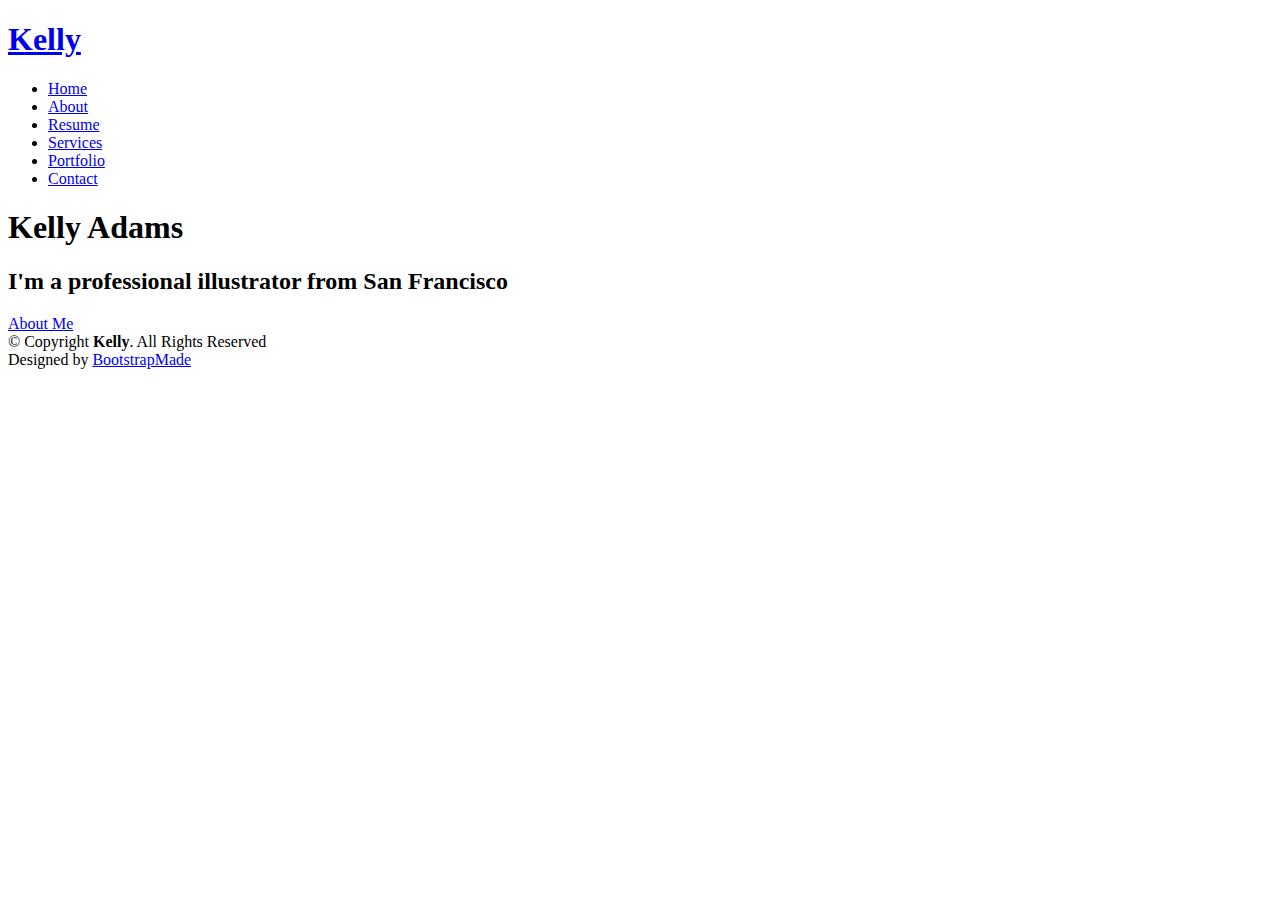
==== PeronsalSite2/index.html @ 019ef478 "Initial Commit" ====
﻿<!DOCTYPE html>
<html lang="en">

<head>
  <meta charset="utf-8">
  <meta content="width=device-width, initial-scale=1.0" name="viewport">

  <title>Austin Wallace Personal Site - Index</title>
  <meta content="" name="description">
  <meta content="" name="keywords">

  <!-- Favicons -->
  <link href="../_archive/assets/img/favicon.png" rel="icon">
  <link href="../_archive/assets/img/apple-touch-icon.png" rel="apple-touch-icon">

  <!-- Google Fonts -->
  <link href="https://fonts.googleapis.com/css?family=Open+Sans:300,300i,400,400i,600,600i,700,700i|Raleway:300,300i,400,400i,500,500i,600,600i,700,700i|Poppins:300,300i,400,400i,500,500i,600,600i,700,700i" rel="stylesheet">

  <!-- Vendor CSS Files -->
  <link href="../_archive/assets/vendor/aos/aos.css" rel="stylesheet">
  <link href="../_archive/assets/vendor/bootstrap/css/bootstrap.min.css" rel="stylesheet">
  <link href="../_archive/assets/vendor/bootstrap-icons/bootstrap-icons.css" rel="stylesheet">
  <link href="../_archive/assets/vendor/boxicons/css/boxicons.min.css" rel="stylesheet">
  <link href="../_archive/assets/vendor/glightbox/css/glightbox.min.css" rel="stylesheet">
  <link href="../_archive/assets/vendor/swiper/swiper-bundle.min.css" rel="stylesheet">

  <!-- Template Main CSS File -->
  <link href="../_archive/assets/css/style.css" rel="stylesheet">

  <!-- =======================================================
  * Template Name: Kelly - v4.7.0
  * Template URL: https://bootstrapmade.com/kelly-free-bootstrap-cv-resume-html-template/
  * Author: BootstrapMade.com
  * License: https://bootstrapmade.com/license/
  ======================================================== -->
</head>

<body>

  <!-- ======= Header ======= -->
  <header id="header" class="fixed-top">
    <div class="container-fluid d-flex justify-content-between align-items-center">

      <h1 class="logo me-auto me-lg-0"><a href="index.html">Kelly</a></h1>
      <!-- Uncomment below if you prefer to use an image logo -->
      <!-- <a href="index.html" class="logo"><img src="assets/img/logo.png" alt="" class="img-fluid"></a>-->

      <nav id="navbar" class="navbar order-last order-lg-0">
        <ul>
          <li><a class="active" href="index.html">Home</a></li>
          <li><a href="about.html">About</a></li>
          <li><a href="resume.html">Resume</a></li>
          <li><a href="services.html">Services</a></li>
          <li><a href="portfolio.html">Portfolio</a></li>
          <li><a href="contact.html">Contact</a></li>
        </ul>
        <i class="bi bi-list mobile-nav-toggle"></i>
      </nav><!-- .navbar -->

      <div class="header-social-links">
        <a href="#" class="twitter"><i class="bi bi-twitter"></i></a>
        <a href="#" class="facebook"><i class="bi bi-facebook"></i></a>
        <a href="#" class="instagram"><i class="bi bi-instagram"></i></a>
        <a href="#" class="linkedin"><i class="bi bi-linkedin"></i></i></a>
      </div>

    </div>

  </header><!-- End Header -->

  <!-- ======= Hero Section ======= -->
  <section id="hero" class="d-flex align-items-center">
    <div class="container d-flex flex-column align-items-center" data-aos="zoom-in" data-aos-delay="100">
      <h1>Kelly Adams</h1>
      <h2>I'm a professional illustrator from San Francisco</h2>
      <a href="about.html" class="btn-about">About Me</a>
    </div>
  </section><!-- End Hero -->

  <!-- ======= Footer ======= -->
  <footer id="footer">
    <div class="container">
      <div class="copyright">
        &copy; Copyright <strong><span>Kelly</span></strong>. All Rights Reserved
      </div>
      <div class="credits">
        <!-- All the links in the footer should remain intact. -->
        <!-- You can delete the links only if you purchased the pro version. -->
        <!-- Licensing information: https://bootstrapmade.com/license/ -->
        <!-- Purchase the pro version with working PHP/AJAX contact form: https://bootstrapmade.com/kelly-free-bootstrap-cv-resume-html-template/ -->
        Designed by <a href="https://bootstrapmade.com/">BootstrapMade</a>
      </div>
    </div>
  </footer><!-- End  Footer -->

  <div id="preloader"></div>
  <a href="#" class="back-to-top d-flex align-items-center justify-content-center"><i class="bi bi-arrow-up-short"></i></a>

  <!-- Vendor JS Files -->
  <script src="../_archive/assets/vendor/purecounter/purecounter.js"></script>
  <script src="../_archive/assets/vendor/aos/aos.js"></script>
  <script src="../_archive/assets/vendor/bootstrap/js/bootstrap.bundle.min.js"></script>
  <script src="../_archive/assets/vendor/glightbox/js/glightbox.min.js"></script>
  <script src="../_archive/assets/vendor/isotope-layout/isotope.pkgd.min.js"></script>
  <script src="../_archive/assets/vendor/swiper/swiper-bundle.min.js"></script>
  <script src="../_archive/assets/vendor/waypoints/noframework.waypoints.js"></script>
  <script src="../_archive/assets/vendor/php-email-form/validate.js"></script>

  <!-- Template Main JS File -->
  <script src="../_archive/assets/js/main.js"></script>

</body>

</html>
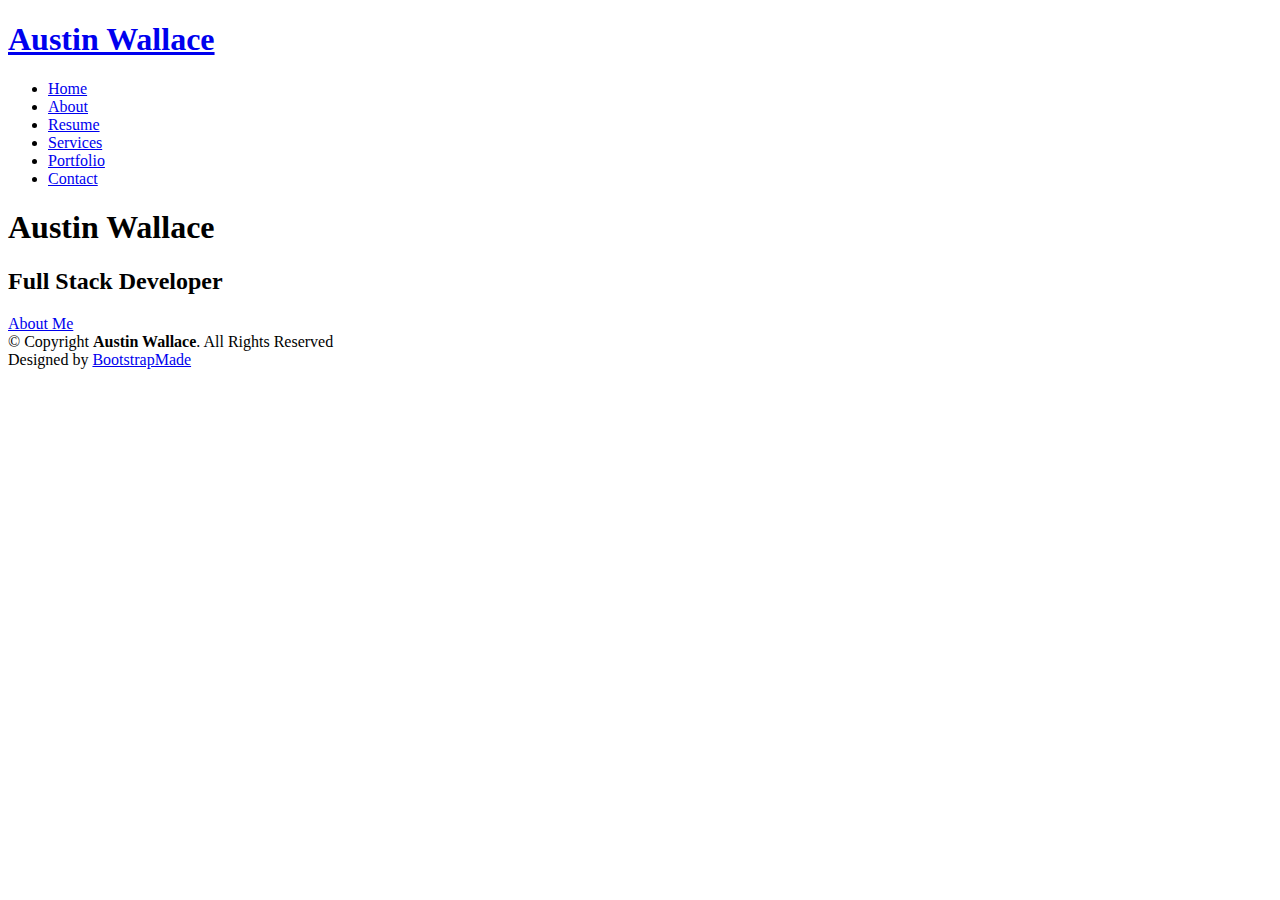
==== commit fd886a29: "Customized text on home page" ====
--- a/PeronsalSite2/index.html
+++ b/PeronsalSite2/index.html
@@ -41,7 +41,7 @@
   <header id="header" class="fixed-top">
     <div class="container-fluid d-flex justify-content-between align-items-center">
 
-      <h1 class="logo me-auto me-lg-0"><a href="index.html">Kelly</a></h1>
+      <h1 class="logo me-auto me-lg-0"><a href="index.html">Austin Wallace</a></h1>
       <!-- Uncomment below if you prefer to use an image logo -->
       <!-- <a href="index.html" class="logo"><img src="assets/img/logo.png" alt="" class="img-fluid"></a>-->
 
@@ -71,8 +71,8 @@
   <!-- ======= Hero Section ======= -->
   <section id="hero" class="d-flex align-items-center">
     <div class="container d-flex flex-column align-items-center" data-aos="zoom-in" data-aos-delay="100">
-      <h1>Kelly Adams</h1>
-      <h2>I'm a professional illustrator from San Francisco</h2>
+      <h1>Austin Wallace</h1>
+      <h2>Full Stack Developer</h2>
       <a href="about.html" class="btn-about">About Me</a>
     </div>
   </section><!-- End Hero -->
@@ -81,7 +81,7 @@
   <footer id="footer">
     <div class="container">
       <div class="copyright">
-        &copy; Copyright <strong><span>Kelly</span></strong>. All Rights Reserved
+        &copy; Copyright <strong><span>Austin Wallace</span></strong>. All Rights Reserved
       </div>
       <div class="credits">
         <!-- All the links in the footer should remain intact. -->
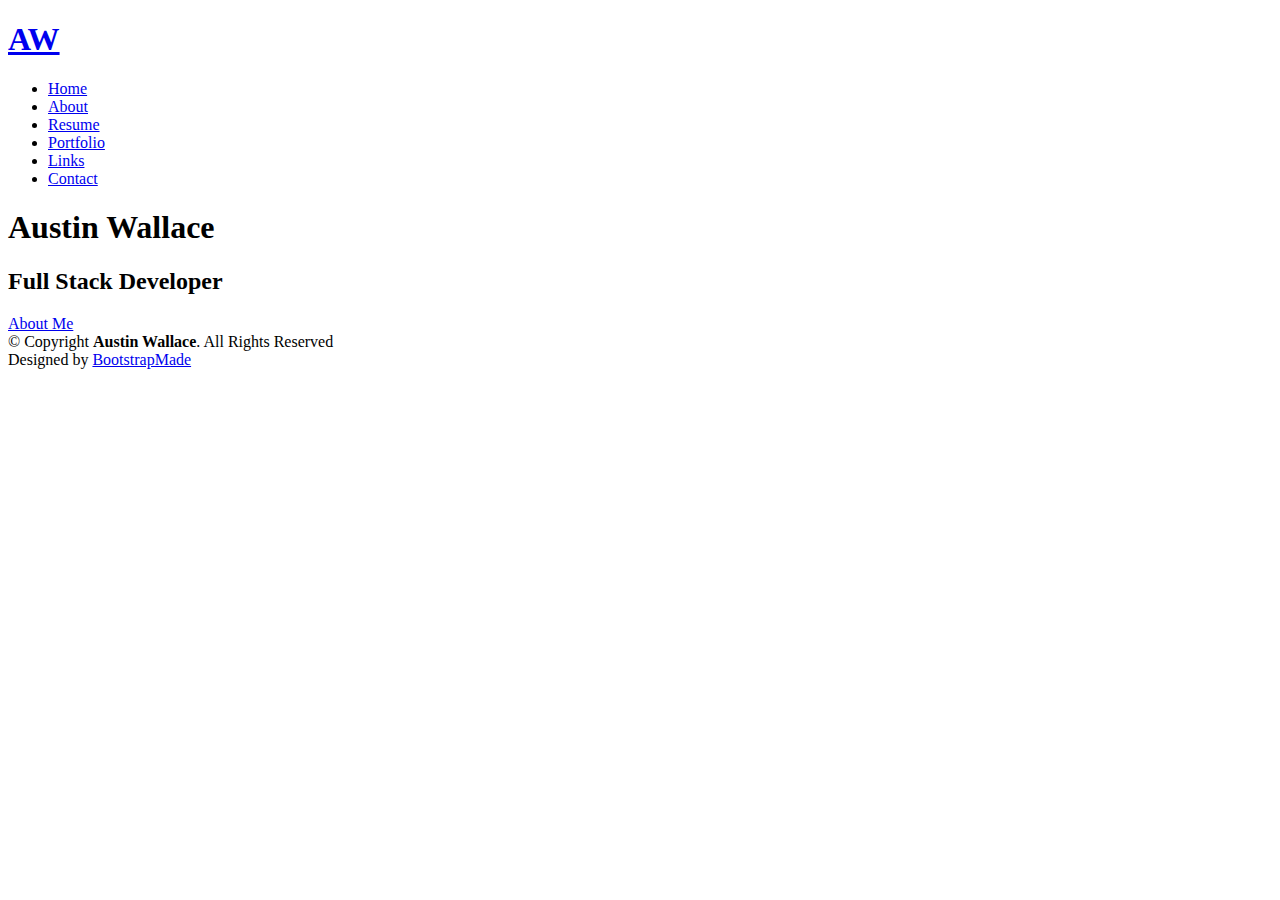
==== commit b81ef811: "Added favicon, added resume img, customized pages more" ====
--- a/PeronsalSite2/index.html
+++ b/PeronsalSite2/index.html
@@ -2,37 +2,37 @@
 <html lang="en">
 
 <head>
-  <meta charset="utf-8">
-  <meta content="width=device-width, initial-scale=1.0" name="viewport">
+    <meta charset="utf-8">
+    <meta content="width=device-width, initial-scale=1.0" name="viewport">
 
-  <title>Austin Wallace Personal Site - Index</title>
-  <meta content="" name="description">
-  <meta content="" name="keywords">
+    <title>Austin Wallace Personal Site - Index</title>
+    <meta content="" name="description">
+    <meta content="" name="keywords">
 
-  <!-- Favicons -->
-  <link href="../_archive/assets/img/favicon.png" rel="icon">
-  <link href="../_archive/assets/img/apple-touch-icon.png" rel="apple-touch-icon">
+    <!-- Favicons -->
+    <link href="../_archive/_archive/assets/img/testimonials/favicon-16x16.png" rel="icon">
+    <link href="../_archive/assets/img/apple-touch-icon.png" rel="apple-touch-icon">
 
-  <!-- Google Fonts -->
-  <link href="https://fonts.googleapis.com/css?family=Open+Sans:300,300i,400,400i,600,600i,700,700i|Raleway:300,300i,400,400i,500,500i,600,600i,700,700i|Poppins:300,300i,400,400i,500,500i,600,600i,700,700i" rel="stylesheet">
+    <!-- Google Fonts -->
+    <link href="https://fonts.googleapis.com/css?family=Open+Sans:300,300i,400,400i,600,600i,700,700i|Raleway:300,300i,400,400i,500,500i,600,600i,700,700i|Poppins:300,300i,400,400i,500,500i,600,600i,700,700i" rel="stylesheet">
 
-  <!-- Vendor CSS Files -->
-  <link href="../_archive/assets/vendor/aos/aos.css" rel="stylesheet">
-  <link href="../_archive/assets/vendor/bootstrap/css/bootstrap.min.css" rel="stylesheet">
-  <link href="../_archive/assets/vendor/bootstrap-icons/bootstrap-icons.css" rel="stylesheet">
-  <link href="../_archive/assets/vendor/boxicons/css/boxicons.min.css" rel="stylesheet">
-  <link href="../_archive/assets/vendor/glightbox/css/glightbox.min.css" rel="stylesheet">
-  <link href="../_archive/assets/vendor/swiper/swiper-bundle.min.css" rel="stylesheet">
+    <!-- Vendor CSS Files -->
+    <link href="../_archive/assets/vendor/aos/aos.css" rel="stylesheet">
+    <link href="../_archive/assets/vendor/bootstrap/css/bootstrap.min.css" rel="stylesheet">
+    <link href="../_archive/assets/vendor/bootstrap-icons/bootstrap-icons.css" rel="stylesheet">
+    <link href="../_archive/assets/vendor/boxicons/css/boxicons.min.css" rel="stylesheet">
+    <link href="../_archive/assets/vendor/glightbox/css/glightbox.min.css" rel="stylesheet">
+    <link href="../_archive/assets/vendor/swiper/swiper-bundle.min.css" rel="stylesheet">
 
-  <!-- Template Main CSS File -->
-  <link href="../_archive/assets/css/style.css" rel="stylesheet">
+    <!-- Template Main CSS File -->
+    <link href="../_archive/assets/css/style.css" rel="stylesheet">
 
-  <!-- =======================================================
-  * Template Name: Kelly - v4.7.0
-  * Template URL: https://bootstrapmade.com/kelly-free-bootstrap-cv-resume-html-template/
-  * Author: BootstrapMade.com
-  * License: https://bootstrapmade.com/license/
-  ======================================================== -->
+    <!-- =======================================================
+    * Template Name: Kelly - v4.7.0
+    * Template URL: https://bootstrapmade.com/kelly-free-bootstrap-cv-resume-html-template/
+    * Author: BootstrapMade.com
+    * License: https://bootstrapmade.com/license/
+    ======================================================== -->
 </head>
 
 <body>
@@ -41,19 +41,19 @@
   <header id="header" class="fixed-top">
     <div class="container-fluid d-flex justify-content-between align-items-center">
 
-      <h1 class="logo me-auto me-lg-0"><a href="index.html">Austin Wallace</a></h1>
+      <h1 class="logo me-auto me-lg-0"><a href="index.html">AW</a></h1>
       <!-- Uncomment below if you prefer to use an image logo -->
       <!-- <a href="index.html" class="logo"><img src="assets/img/logo.png" alt="" class="img-fluid"></a>-->
 
       <nav id="navbar" class="navbar order-last order-lg-0">
-        <ul>
-          <li><a class="active" href="index.html">Home</a></li>
-          <li><a href="about.html">About</a></li>
-          <li><a href="resume.html">Resume</a></li>
-          <li><a href="services.html">Services</a></li>
-          <li><a href="portfolio.html">Portfolio</a></li>
-          <li><a href="contact.html">Contact</a></li>
-        </ul>
+          <ul>
+              <li><a class="active" href="index.html">Home</a></li>
+              <li><a href="about.html">About</a></li>
+              <li><a href="resume.html">Resume</a></li>
+              <li><a href="portfolio.html">Portfolio</a></li>
+              <li><a href="links.html">Links</a></li>
+              <li><a href="contact.html">Contact</a></li>
+          </ul>
         <i class="bi bi-list mobile-nav-toggle"></i>
       </nav><!-- .navbar -->
 
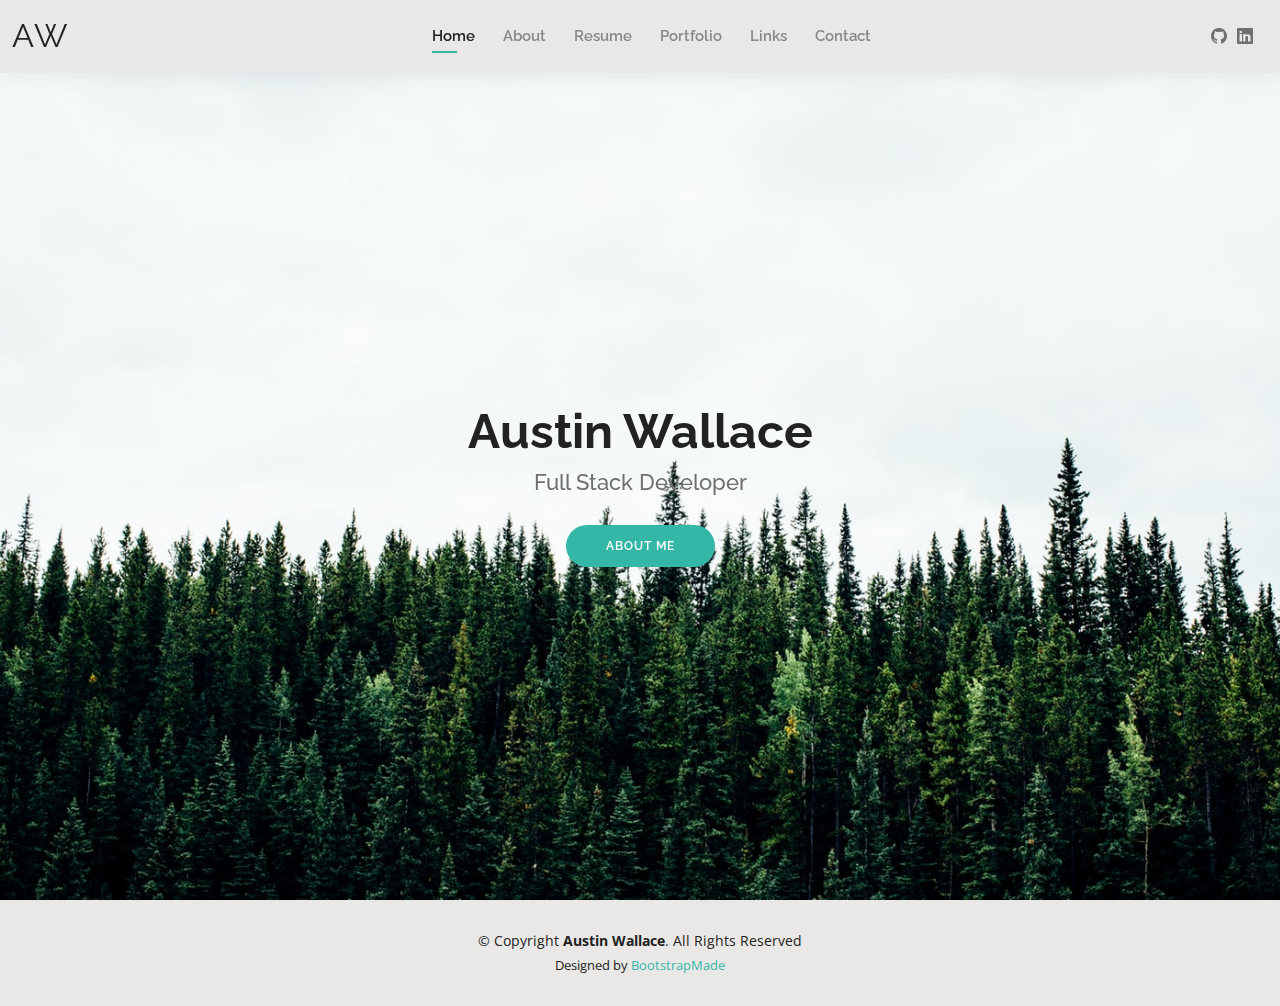
==== commit 4397a8b1: "File management" ====
--- a/PeronsalSite2/index.html
+++ b/PeronsalSite2/index.html
@@ -10,22 +10,22 @@
     <meta content="" name="keywords">
 
     <!-- Favicons -->
-    <link href="../_archive/_archive/assets/img/testimonials/favicon-16x16.png" rel="icon">
-    <link href="../_archive/assets/img/apple-touch-icon.png" rel="apple-touch-icon">
+    <link href="styles/img/favicon-16x16.png" rel="icon">
+    <link href="styles/img/apple-touch-icon.png" rel="apple-touch-icon">
 
     <!-- Google Fonts -->
     <link href="https://fonts.googleapis.com/css?family=Open+Sans:300,300i,400,400i,600,600i,700,700i|Raleway:300,300i,400,400i,500,500i,600,600i,700,700i|Poppins:300,300i,400,400i,500,500i,600,600i,700,700i" rel="stylesheet">
 
     <!-- Vendor CSS Files -->
-    <link href="../_archive/assets/vendor/aos/aos.css" rel="stylesheet">
-    <link href="../_archive/assets/vendor/bootstrap/css/bootstrap.min.css" rel="stylesheet">
-    <link href="../_archive/assets/vendor/bootstrap-icons/bootstrap-icons.css" rel="stylesheet">
-    <link href="../_archive/assets/vendor/boxicons/css/boxicons.min.css" rel="stylesheet">
-    <link href="../_archive/assets/vendor/glightbox/css/glightbox.min.css" rel="stylesheet">
-    <link href="../_archive/assets/vendor/swiper/swiper-bundle.min.css" rel="stylesheet">
+    <link href="styles/vendor/aos/aos.css" rel="stylesheet">
+    <link href="styles/vendor/bootstrap/css/bootstrap.min.css" rel="stylesheet">
+    <link href="styles/vendor/bootstrap-icons/bootstrap-icons.css" rel="stylesheet">
+    <link href="styles/vendor/boxicons/css/boxicons.min.css" rel="stylesheet">
+    <link href="styles/vendor/glightbox/css/glightbox.min.css" rel="stylesheet">
+    <link href="styles/vendor/swiper/swiper-bundle.min.css" rel="stylesheet">
 
     <!-- Template Main CSS File -->
-    <link href="../_archive/assets/css/style.css" rel="stylesheet">
+    <link href="styles/css/style.css" rel="stylesheet">
 
     <!-- =======================================================
     * Template Name: Kelly - v4.7.0
@@ -58,10 +58,8 @@
       </nav><!-- .navbar -->
 
       <div class="header-social-links">
-        <a href="#" class="twitter"><i class="bi bi-twitter"></i></a>
-        <a href="#" class="facebook"><i class="bi bi-facebook"></i></a>
-        <a href="#" class="instagram"><i class="bi bi-instagram"></i></a>
-        <a href="#" class="linkedin"><i class="bi bi-linkedin"></i></i></a>
+          <a href="https://github.com/AusWallace56" class="twitter" target="_blank"><i class="bi bi-github"></i></a>
+          <a href="https://www.linkedin.com/in/aus-wallace/" class="linkedin" target="_blank"><i class="bi bi-linkedin"></i></a>
       </div>
 
     </div>
@@ -97,17 +95,17 @@
   <a href="#" class="back-to-top d-flex align-items-center justify-content-center"><i class="bi bi-arrow-up-short"></i></a>
 
   <!-- Vendor JS Files -->
-  <script src="../_archive/assets/vendor/purecounter/purecounter.js"></script>
-  <script src="../_archive/assets/vendor/aos/aos.js"></script>
-  <script src="../_archive/assets/vendor/bootstrap/js/bootstrap.bundle.min.js"></script>
-  <script src="../_archive/assets/vendor/glightbox/js/glightbox.min.js"></script>
-  <script src="../_archive/assets/vendor/isotope-layout/isotope.pkgd.min.js"></script>
-  <script src="../_archive/assets/vendor/swiper/swiper-bundle.min.js"></script>
-  <script src="../_archive/assets/vendor/waypoints/noframework.waypoints.js"></script>
-  <script src="../_archive/assets/vendor/php-email-form/validate.js"></script>
+  <script src="styles/vendor/purecounter/purecounter.js"></script>
+  <script src="styles/vendor/aos/aos.js"></script>
+  <script src="styles/vendor/bootstrap/js/bootstrap.bundle.min.js"></script>
+  <script src="styles/vendor/glightbox/js/glightbox.min.js"></script>
+  <script src="styles/vendor/isotope-layout/isotope.pkgd.min.js"></script>
+  <script src="styles/vendor/swiper/swiper-bundle.min.js"></script>
+  <script src="styles/vendor/waypoints/noframework.waypoints.js"></script>
+  <script src="styles/vendor/php-email-form/validate.js"></script>
 
   <!-- Template Main JS File -->
-  <script src="../_archive/assets/js/main.js"></script>
+  <script src="styles/js/main.js"></script>
 
 </body>
 
